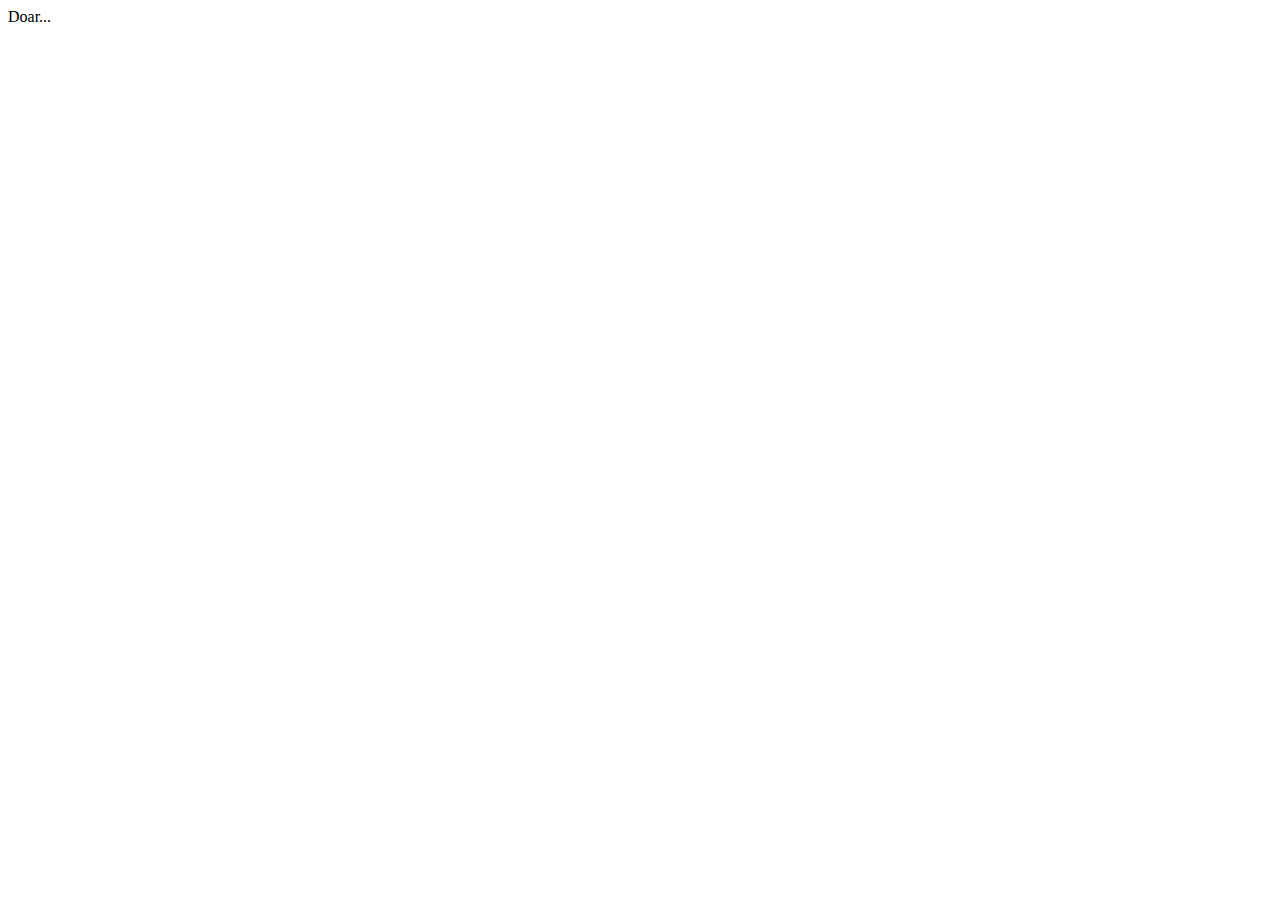
==== pages/donate/donate.html @ f825231b "add login page" ====
<!DOCTYPE html>
<html lang="en">
<head>
  <meta charset="UTF-8">
  <meta http-equiv="X-UA-Compatible" content="IE=edge">
  <meta name="viewport" content="width=device-width, initial-scale=1.0">
  <title>Document</title>
</head>
<body>
  Doar...
</body>
</html>
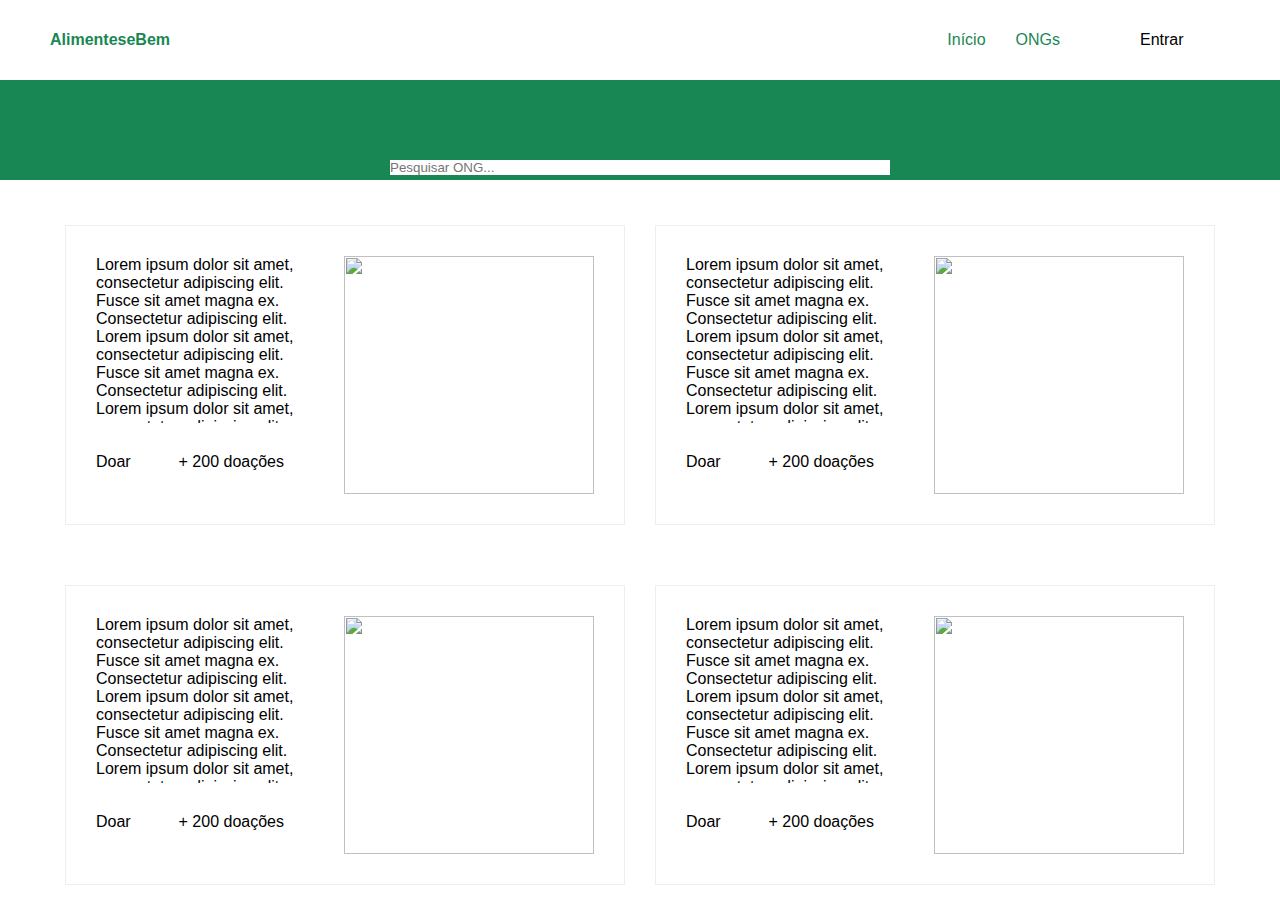
==== commit 8630ddd7: "add donate page" ====
--- a/pages/donate/donate.html
+++ b/pages/donate/donate.html
@@ -4,9 +4,152 @@
   <meta charset="UTF-8">
   <meta http-equiv="X-UA-Compatible" content="IE=edge">
   <meta name="viewport" content="width=device-width, initial-scale=1.0">
-  <title>Document</title>
+  <link href="https://cdn.jsdelivr.net/npm/bootstrap@5.1.3/dist/css/bootstrap.min.css" rel="stylesheet" integrity="sha384-1BmE4kWBq78iYhFldvKuhfTAU6auU8tT94WrHftjDbrCEXSU1oBoqyl2QvZ6jIW3" crossorigin="anonymous">
+  <link rel="stylesheet" href="../../styles.css">
+  <link rel="stylesheet" href="../../css/donate/donate.css">
+  <title>ONGs</title>
 </head>
 <body>
-  Doar...
+  <header>
+    <div class="header-container">
+      <div class="header-first-section">
+        <!-- <img src="./assests/logo.png" class="logo" alt="Linc Tech Logo"/> -->
+        <a href="../../index.html">
+          <p class="title">AlimenteseBem</p>
+        </a>
+      </div>
+      <div class="header-second-section">
+        <ul>
+          <li>
+            <a href="../../index.html">Início</a>
+          </li>
+          <li>
+            <a href="../donate/donate.html">ONGs</a>
+          </li>
+        </ul>
+        <a href="../onboarding/login.html" class="btn btn-success">Entrar</a>
+      </div>
+    </div>
+  </header>
+
+  <div class="donate-background"></div>
+  <div class="mb-3 search-input margin">
+    <input type="text" class="form-control" placeholder="Pesquisar ONG...">
+  </div>
+
+  <div class="donate-container margin grid-template-columns">
+    <div class="donate-container-section">
+      <div class="ong-first-section">
+        <div class="description">
+          <p>
+            Lorem ipsum dolor sit amet, consectetur adipiscing elit. Fusce sit amet magna ex. Consectetur adipiscing elit.
+            Lorem ipsum dolor sit amet, consectetur adipiscing elit. Fusce sit amet magna ex. Consectetur adipiscing elit.
+            Lorem ipsum dolor sit amet, consectetur adipiscing elit. Fusce sit amet magna ex. Consectetur adipiscing elit.
+            Lorem ipsum dolor sit amet, consectetur adipiscing elit. Fusce sit amet magna ex. Consectetur adipiscing elit.
+            Lorem ipsum dolor sit amet, consectetur adipiscing elit. Fusce sit amet magna ex. Consectetur adipiscing elit.
+          </p>
+        </div>
+
+        <div class="ong-section-bottom">
+          <div id="btn-donate">
+            <a href="#" class="btn btn-success">Doar</a>
+          </div>
+
+          <div class="donates">
+            <p>+ 200 doações</p>
+          </div>
+        </div>
+      </div>
+
+      <div class="ong-second-section">
+        <img src="../../assests/login-image.jpg" alt="">
+      </div>
+    </div>
+
+
+    <div class="donate-container-section">
+      <div class="ong-first-section">
+        <div class="description">
+          <p>
+            Lorem ipsum dolor sit amet, consectetur adipiscing elit. Fusce sit amet magna ex. Consectetur adipiscing elit.
+            Lorem ipsum dolor sit amet, consectetur adipiscing elit. Fusce sit amet magna ex. Consectetur adipiscing elit.
+            Lorem ipsum dolor sit amet, consectetur adipiscing elit. Fusce sit amet magna ex. Consectetur adipiscing elit.
+            Lorem ipsum dolor sit amet, consectetur adipiscing elit. Fusce sit amet magna ex. Consectetur adipiscing elit.
+            Lorem ipsum dolor sit amet, consectetur adipiscing elit. Fusce sit amet magna ex. Consectetur adipiscing elit.
+          </p>
+        </div>
+
+        <div class="ong-section-bottom">
+          <div id="btn-donate">
+            <a href="#" class="btn btn-success">Doar</a>
+          </div>
+
+          <div class="donates">
+            <p>+ 200 doações</p>
+          </div>
+        </div>
+      </div>
+
+      <div class="ong-second-section">
+        <img src="../../assests/login-image.jpg" alt="">
+      </div>
+    </div>
+
+    <div class="donate-container-section">
+      <div class="ong-first-section">
+        <div class="description">
+          <p>
+            Lorem ipsum dolor sit amet, consectetur adipiscing elit. Fusce sit amet magna ex. Consectetur adipiscing elit.
+            Lorem ipsum dolor sit amet, consectetur adipiscing elit. Fusce sit amet magna ex. Consectetur adipiscing elit.
+            Lorem ipsum dolor sit amet, consectetur adipiscing elit. Fusce sit amet magna ex. Consectetur adipiscing elit.
+            Lorem ipsum dolor sit amet, consectetur adipiscing elit. Fusce sit amet magna ex. Consectetur adipiscing elit.
+            Lorem ipsum dolor sit amet, consectetur adipiscing elit. Fusce sit amet magna ex. Consectetur adipiscing elit.
+          </p>
+        </div>
+
+        <div class="ong-section-bottom">
+          <div id="btn-donate">
+            <a href="#" class="btn btn-success">Doar</a>
+          </div>
+
+          <div class="donates">
+            <p>+ 200 doações</p>
+          </div>
+        </div>
+      </div>
+
+      <div class="ong-second-section">
+        <img src="../../assests/login-image.jpg" alt="">
+      </div>
+    </div>
+
+    <div class="donate-container-section">
+      <div class="ong-first-section">
+        <div class="description">
+          <p>
+            Lorem ipsum dolor sit amet, consectetur adipiscing elit. Fusce sit amet magna ex. Consectetur adipiscing elit.
+            Lorem ipsum dolor sit amet, consectetur adipiscing elit. Fusce sit amet magna ex. Consectetur adipiscing elit.
+            Lorem ipsum dolor sit amet, consectetur adipiscing elit. Fusce sit amet magna ex. Consectetur adipiscing elit.
+            Lorem ipsum dolor sit amet, consectetur adipiscing elit. Fusce sit amet magna ex. Consectetur adipiscing elit.
+            Lorem ipsum dolor sit amet, consectetur adipiscing elit. Fusce sit amet magna ex. Consectetur adipiscing elit.
+          </p>
+        </div>
+
+        <div class="ong-section-bottom">
+          <div id="btn-donate">
+            <a href="#" class="btn btn-success">Doar</a>
+          </div>
+
+          <div class="donates">
+            <p>+ 200 doações</p>
+          </div>
+        </div>
+      </div>
+
+      <div class="ong-second-section">
+        <img src="../../assests/login-image.jpg" alt="">
+      </div>
+    </div>
+  </div>
 </body>
 </html>--- a/styles.css
+++ b/styles.css
@@ -0,0 +1,97 @@
+/*Reset
+----------------------------------------------*/
+*,
+*:before,
+*:after {
+  margin: 0;
+  padding: 0;
+  box-sizing: border-box;
+  -webkit-box-sizing: border-box;
+}
+body {
+  font-family: "Montserrat", "Lato", "Open Sans", sans-serif;
+  font-size: inherit;
+}
+
+input,
+select,
+iframe,
+button {
+  border: none;
+  font-family: "Open Sans", sans-serif;
+}
+h1,
+h2,
+h3 {
+  margin: 0;
+  padding: 0;
+}
+a {
+  text-decoration: none;
+  color: black;
+}
+ol,
+ul {
+  list-style: none;
+}
+img {
+  max-width: 100%;
+  border: none;
+}
+
+header .btn-success {
+  width: 90px;
+}
+
+.margin {
+  margin: 0 50px;
+}
+
+.header-container {
+  display: flex;
+  justify-content: space-between;
+  margin: 0 50px;
+  height: 80px;
+}
+
+.title {
+  margin-left: 30px;
+  margin: auto;
+  color: #198754;
+  font-weight: bold;
+}
+
+.header-first-section {
+  display: flex;
+  align-items: center;
+}
+
+.logo {
+  height: 80px;
+  width: auto;
+  margin-right: 30px;
+}
+
+.header-second-section {
+  display: flex;
+  align-items: center;
+}
+
+.header-second-section ul {
+  display: flex;
+  margin: auto;
+  padding-right: 50px;
+}
+
+.header-second-section ul li {
+  margin-right: 30px;
+  color: #198754;
+}
+
+.header-second-section ul li a {
+  color: #198754;
+}
+
+.header-second-section ul li a:hover {
+  color: #198754;
+}
--- a/css/donate/donate.css
+++ b/css/donate/donate.css
@@ -0,0 +1,74 @@
+p {
+  margin: 0;
+}
+
+.donate-container-section {
+  max-height: 300px;
+}
+
+.donate-background {
+  background: #198754;
+  height: 100px;
+}
+
+.search-input {
+  position: relative;
+  bottom: 20px;
+  display: flex;
+  justify-content: center;
+}
+
+.search-input input {
+  /* width: 40%; */
+  width: 500px;
+}
+
+.donate-container-section {
+  border: 1px solid #eeeeee;
+  display: flex;
+  margin: 30px 15px;
+}
+
+.description {
+  max-height: 70%;
+  height: 100%;
+  overflow: auto;
+}
+
+.ong-first-section {
+  margin: 30px 0 30px 30px;
+}
+
+.ong-section-bottom {
+  display: flex;
+  justify-content: space-between;
+  margin: 30px 0;
+  align-items: center;
+}
+
+.donates {
+  display: flex;
+  align-items: center;
+  margin-right: 30px;
+}
+
+.ong-second-section {
+  max-width: 400px;
+  max-height: 300px;
+  margin: 30px;
+  min-width: 250px;
+}
+
+#btn-donate a.btn-success {
+  width: 100px;
+}
+
+.ong-second-section img {
+  width: 100%;
+  height: 100%;
+}
+
+.grid-template-columns {
+  display: grid;
+  grid-template-columns: 50% 50%;
+}
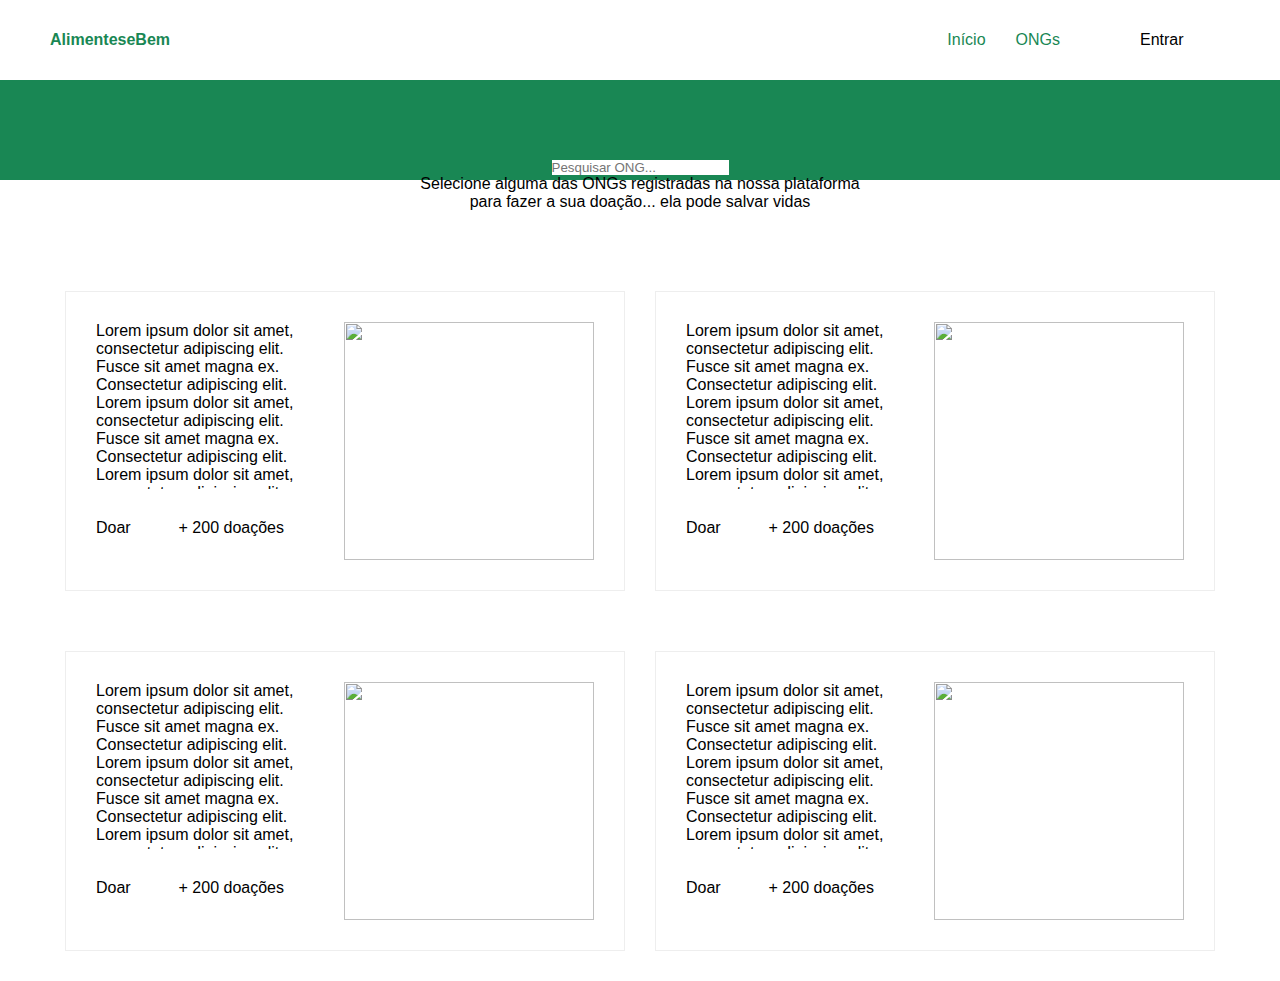
==== commit 69195b1a: "wip" ====
--- a/pages/donate/donate.html
+++ b/pages/donate/donate.html
@@ -33,8 +33,17 @@
   </header>
 
   <div class="donate-background"></div>
-  <div class="mb-3 search-input margin">
-    <input type="text" class="form-control" placeholder="Pesquisar ONG...">
+  <div class="search-input">
+    <div class="mb-3 margin search-input-container">
+      <input type="text" class="form-control" placeholder="Pesquisar ONG...">
+    </div>
+
+    <div class="search-input-subtitle">
+      <p>
+        Selecione alguma das ONGs registradas na nossa plataforma para
+        fazer a sua doação... ela pode salvar vidas
+      </p>
+    </div>
   </div>
 
   <div class="donate-container margin grid-template-columns">
--- a/css/donate/donate.css
+++ b/css/donate/donate.css
@@ -15,12 +15,22 @@
   position: relative;
   bottom: 20px;
   display: flex;
+  flex-direction: column;
+  justify-content: center;
+  align-items: center;
+}
+
+.search-input-container {
+  /* width: 40%; */
+  width: 500px;
+  display: flex;
   justify-content: center;
 }
 
-.search-input input {
-  /* width: 40%; */
-  width: 500px;
+.search-input-subtitle {
+  text-align: center;
+  max-width: 28rem;
+  margin-bottom: 30px;
 }
 
 .donate-container-section {
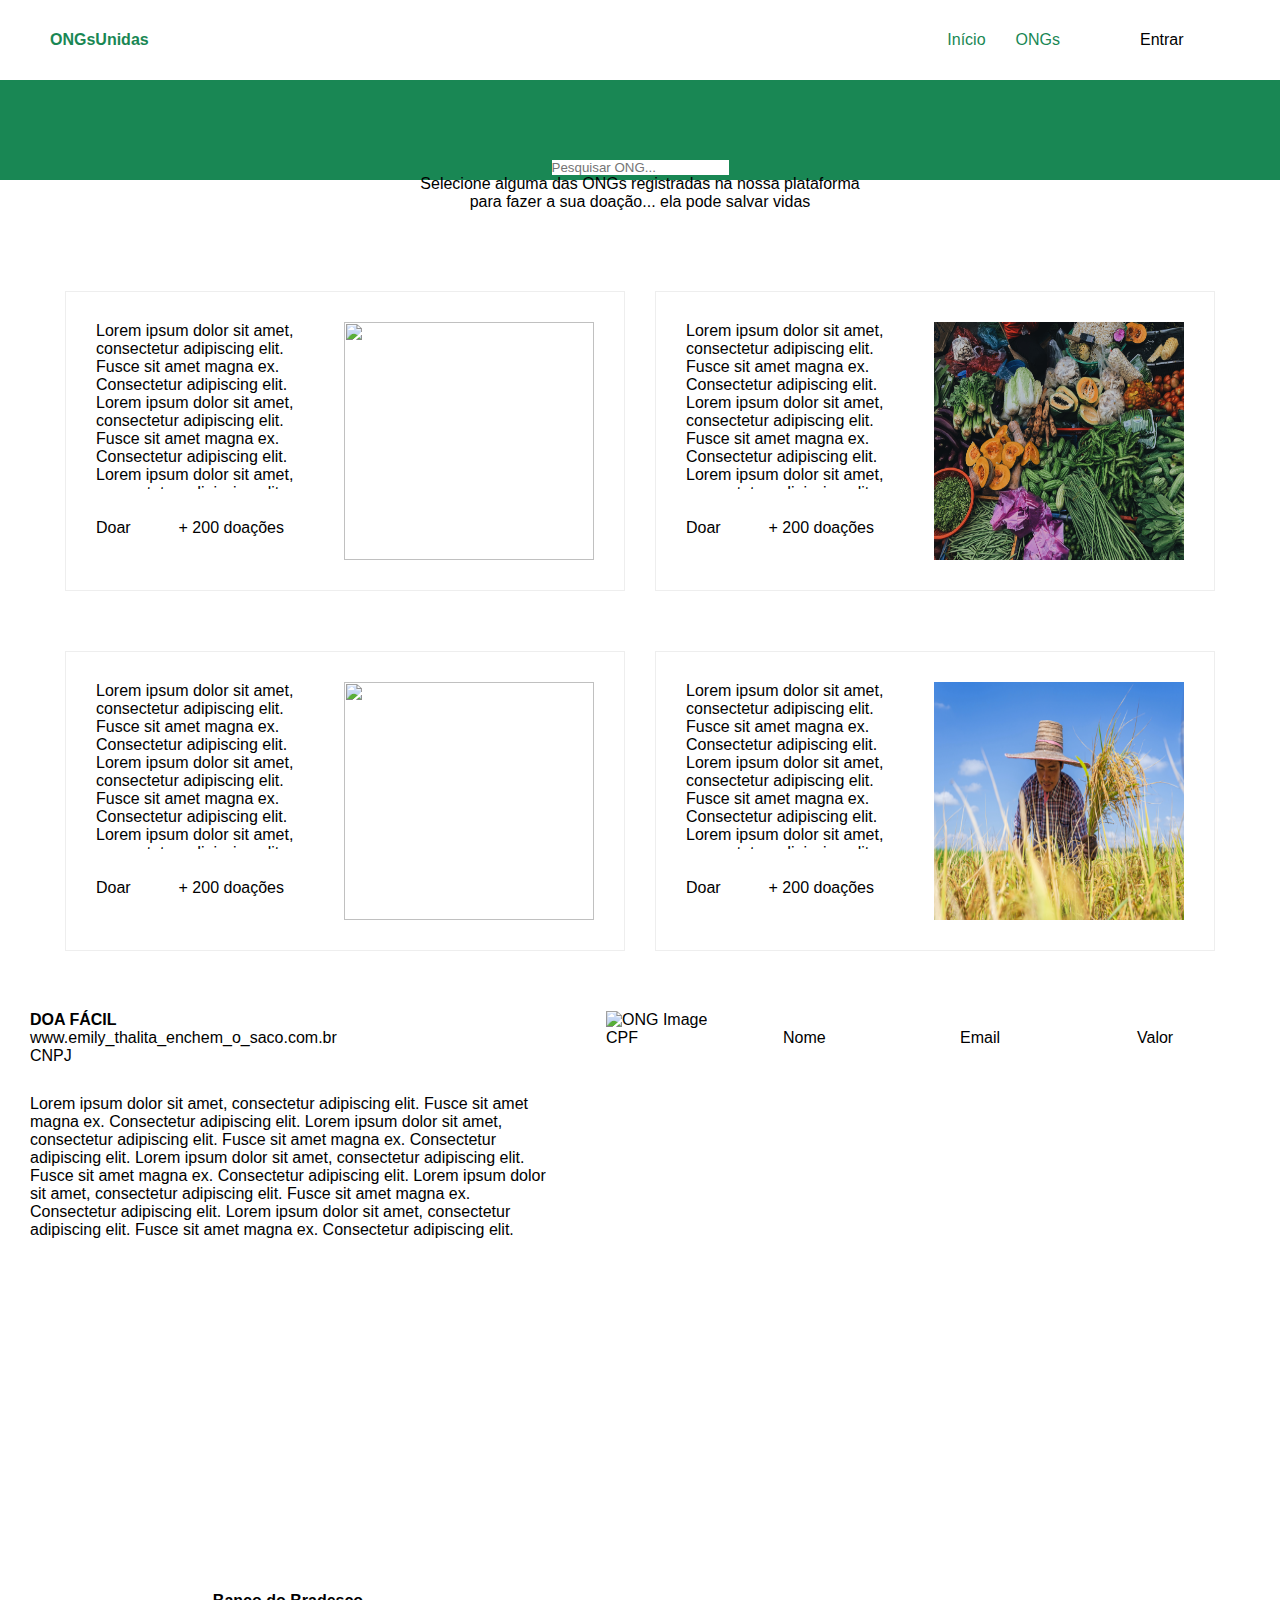
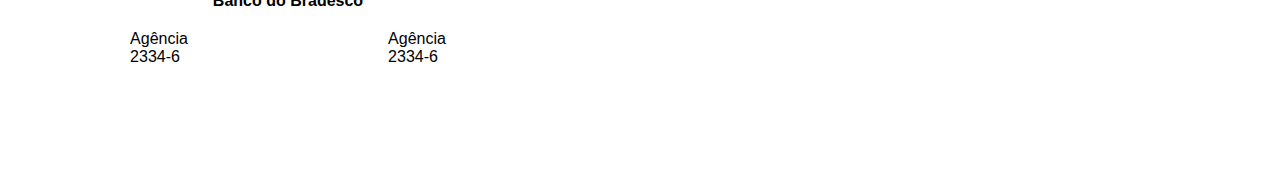
==== commit 46916ff4: "add modal" ====
--- a/pages/donate/donate.html
+++ b/pages/donate/donate.html
@@ -15,7 +15,8 @@
       <div class="header-first-section">
         <!-- <img src="./assests/logo.png" class="logo" alt="Linc Tech Logo"/> -->
         <a href="../../index.html">
-          <p class="title">AlimenteseBem</p>
+          <!-- <p class="title">AlimenteseBem</p> -->
+          <p class="title">ONGsUnidas</p>
         </a>
       </div>
       <div class="header-second-section">
@@ -61,6 +62,35 @@
 
         <div class="ong-section-bottom">
           <div id="btn-donate">
+            <a href="#" class="btn btn-success" data-bs-toggle="modal" data-bs-target="#exampleModal">Doar</a>
+          </div>
+
+          <div class="donates">
+            <p>+ 200 doações</p>
+          </div>
+        </div>
+      </div>
+
+      <div class="ong-second-section">
+        <img src="../../assests/login-image.jpg" alt="">
+      </div>
+    </div>
+
+
+    <div class="donate-container-section">
+      <div class="ong-first-section">
+        <div class="description">
+          <p>
+            Lorem ipsum dolor sit amet, consectetur adipiscing elit. Fusce sit amet magna ex. Consectetur adipiscing elit.
+            Lorem ipsum dolor sit amet, consectetur adipiscing elit. Fusce sit amet magna ex. Consectetur adipiscing elit.
+            Lorem ipsum dolor sit amet, consectetur adipiscing elit. Fusce sit amet magna ex. Consectetur adipiscing elit.
+            Lorem ipsum dolor sit amet, consectetur adipiscing elit. Fusce sit amet magna ex. Consectetur adipiscing elit.
+            Lorem ipsum dolor sit amet, consectetur adipiscing elit. Fusce sit amet magna ex. Consectetur adipiscing elit.
+          </p>
+        </div>
+
+        <div class="ong-section-bottom">
+          <div id="btn-donate">
             <a href="#" class="btn btn-success">Doar</a>
           </div>
 
@@ -71,10 +101,9 @@
       </div>
 
       <div class="ong-second-section">
-        <img src="../../assests/login-image.jpg" alt="">
-      </div>
-    </div>
-
+        <img src="../../assests/login-image2.jpg" alt="">
+      </div>
+    </div>
 
     <div class="donate-container-section">
       <div class="ong-first-section">
@@ -100,7 +129,7 @@
       </div>
 
       <div class="ong-second-section">
-        <img src="../../assests/login-image.jpg" alt="">
+        <img src="../../assests/login-image3.jpg" alt="">
       </div>
     </div>
 
@@ -128,37 +157,83 @@
       </div>
 
       <div class="ong-second-section">
-        <img src="../../assests/login-image.jpg" alt="">
-      </div>
-    </div>
-
-    <div class="donate-container-section">
-      <div class="ong-first-section">
-        <div class="description">
-          <p>
-            Lorem ipsum dolor sit amet, consectetur adipiscing elit. Fusce sit amet magna ex. Consectetur adipiscing elit.
-            Lorem ipsum dolor sit amet, consectetur adipiscing elit. Fusce sit amet magna ex. Consectetur adipiscing elit.
-            Lorem ipsum dolor sit amet, consectetur adipiscing elit. Fusce sit amet magna ex. Consectetur adipiscing elit.
-            Lorem ipsum dolor sit amet, consectetur adipiscing elit. Fusce sit amet magna ex. Consectetur adipiscing elit.
-            Lorem ipsum dolor sit amet, consectetur adipiscing elit. Fusce sit amet magna ex. Consectetur adipiscing elit.
-          </p>
-        </div>
-
-        <div class="ong-section-bottom">
-          <div id="btn-donate">
-            <a href="#" class="btn btn-success">Doar</a>
-          </div>
-
-          <div class="donates">
-            <p>+ 200 doações</p>
-          </div>
-        </div>
-      </div>
-
-      <div class="ong-second-section">
-        <img src="../../assests/login-image.jpg" alt="">
+        <img src="../../assests/login-image4.jpg" alt="">
       </div>
     </div>
   </div>
+  <!-- Modal -->
+  <div class="modal fade" id="exampleModal" tabindex="-1" aria-labelledby="exampleModalLabel" aria-hidden="true">
+    <div class="modal-dialog modal-xl">
+      <div class="modal-content">
+        <div class="modal-body">
+          <div class="ong-colums">
+            <div class="ong-modal-header">
+              <h4>DOA FÁCIL</h4>
+              <div>
+                <a href="#">www.emily_thalita_enchem_o_saco.com.br</a>
+              </div>
+              <p>CNPJ</p>
+            </div>
+
+            <div class="ong-modal-footer">
+              <p class="ong-modal-description">
+                Lorem ipsum dolor sit amet, consectetur adipiscing elit. Fusce sit amet magna ex. Consectetur adipiscing elit.
+                Lorem ipsum dolor sit amet, consectetur adipiscing elit. Fusce sit amet magna ex. Consectetur adipiscing elit.
+                Lorem ipsum dolor sit amet, consectetur adipiscing elit. Fusce sit amet magna ex. Consectetur adipiscing elit.
+                Lorem ipsum dolor sit amet, consectetur adipiscing elit. Fusce sit amet magna ex. Consectetur adipiscing elit.
+                Lorem ipsum dolor sit amet, consectetur adipiscing elit. Fusce sit amet magna ex. Consectetur adipiscing elit.
+              </p>
+              <div>
+                <p class="bank-title">Banco do Bradesco</p>
+                <div class="bank-data">
+                  <div>
+                    <p>Agência</p>
+                    <p>2334-6</p>
+                  </div>
+                  <div>
+                    <p>Agência</p>
+                    <p>2334-6</p>
+                  </div>
+                </div>
+              </div>
+            </div>
+          </div>
+
+          <div class="ong-colums">
+            <div>
+              <img src="../../assests/login-image.jpg" alt="ONG Image" class="" />
+            </div>
+            <form class="row g-3 ong-form">
+              <div class="col-auto">
+                <label for="donatorCpf" class="form-label">CPF</label>
+                <input type="number" class="form-control" id="donatorCpf">
+              </div>
+              <div class="col-auto">
+                <label for="donatorName" class="form-label">Nome</label>
+                <input type="text" class="form-control" id="donatorName">
+              </div>
+              <div class="col-auto">
+                <label for="donatorEmail" class="form-label">Email</label>
+                <input type="email" class="form-control" id="donatorEmail">
+              </div>
+              <div class="col-auto">
+                <label for="donationValue" class="form-label">Valor</label>
+                <input type="number" class="form-control" id="donationValue">
+              </div>
+              <div class="col-auto">
+                <button type="submit" class="btn btn-success">Confirmar doação</button>
+              </div>
+            </form>
+          </div>
+        </div>
+        <!-- <div class="modal-footer">
+          <button type="button" class="btn btn-success">Save changes</button>
+        </div> -->
+      </div>
+    </div>
+  </div>
+
+  <script src="https://cdn.jsdelivr.net/npm/@popperjs/core@2.10.2/dist/umd/popper.min.js" integrity="sha384-7+zCNj/IqJ95wo16oMtfsKbZ9ccEh31eOz1HGyDuCQ6wgnyJNSYdrPa03rtR1zdB" crossorigin="anonymous"></script>
+  <script src="https://cdn.jsdelivr.net/npm/bootstrap@5.1.3/dist/js/bootstrap.min.js" integrity="sha384-QJHtvGhmr9XOIpI6YVutG+2QOK9T+ZnN4kzFN1RtK3zEFEIsxhlmWl5/YESvpZ13" crossorigin="anonymous"></script>
 </body>
 </html>--- a/css/donate/donate.css
+++ b/css/donate/donate.css
@@ -4,6 +4,9 @@
 
 .donate-container-section {
   max-height: 300px;
+  border: 1px solid #eeeeee;
+  display: flex;
+  margin: 30px 15px;
 }
 
 .donate-background {
@@ -31,12 +34,6 @@
   text-align: center;
   max-width: 28rem;
   margin-bottom: 30px;
-}
-
-.donate-container-section {
-  border: 1px solid #eeeeee;
-  display: flex;
-  margin: 30px 15px;
 }
 
 .description {
@@ -82,3 +79,51 @@
   display: grid;
   grid-template-columns: 50% 50%;
 }
+
+.ong-form {
+  margin: 0;
+  display: flex;
+  justify-content: space-between;
+}
+
+.modal-body {
+  height: 81vh;
+  display: grid;
+  grid-template-columns: 45% 55%;
+  margin: 30px 0;
+}
+
+.ong-colums {
+  margin: 0 30px;
+}
+
+.ong-modal-header {
+  /* height: 30%; */
+  display: flex;
+  flex-direction: column;
+  justify-content: space-between;
+  margin: 0 0 30px;
+}
+
+.ong-modal-footer {
+  height: 78.3%;
+  display: flex;
+  flex-direction: column;
+  justify-content: space-between;
+}
+
+.bank-data {
+  display: flex;
+  justify-content: space-around;
+}
+
+.bank-title {
+  text-align: center;
+  margin-bottom: 20px;
+  font-weight: bold;
+}
+
+.ong-modal-description {
+  height: 100%;
+  overflow: auto;
+}
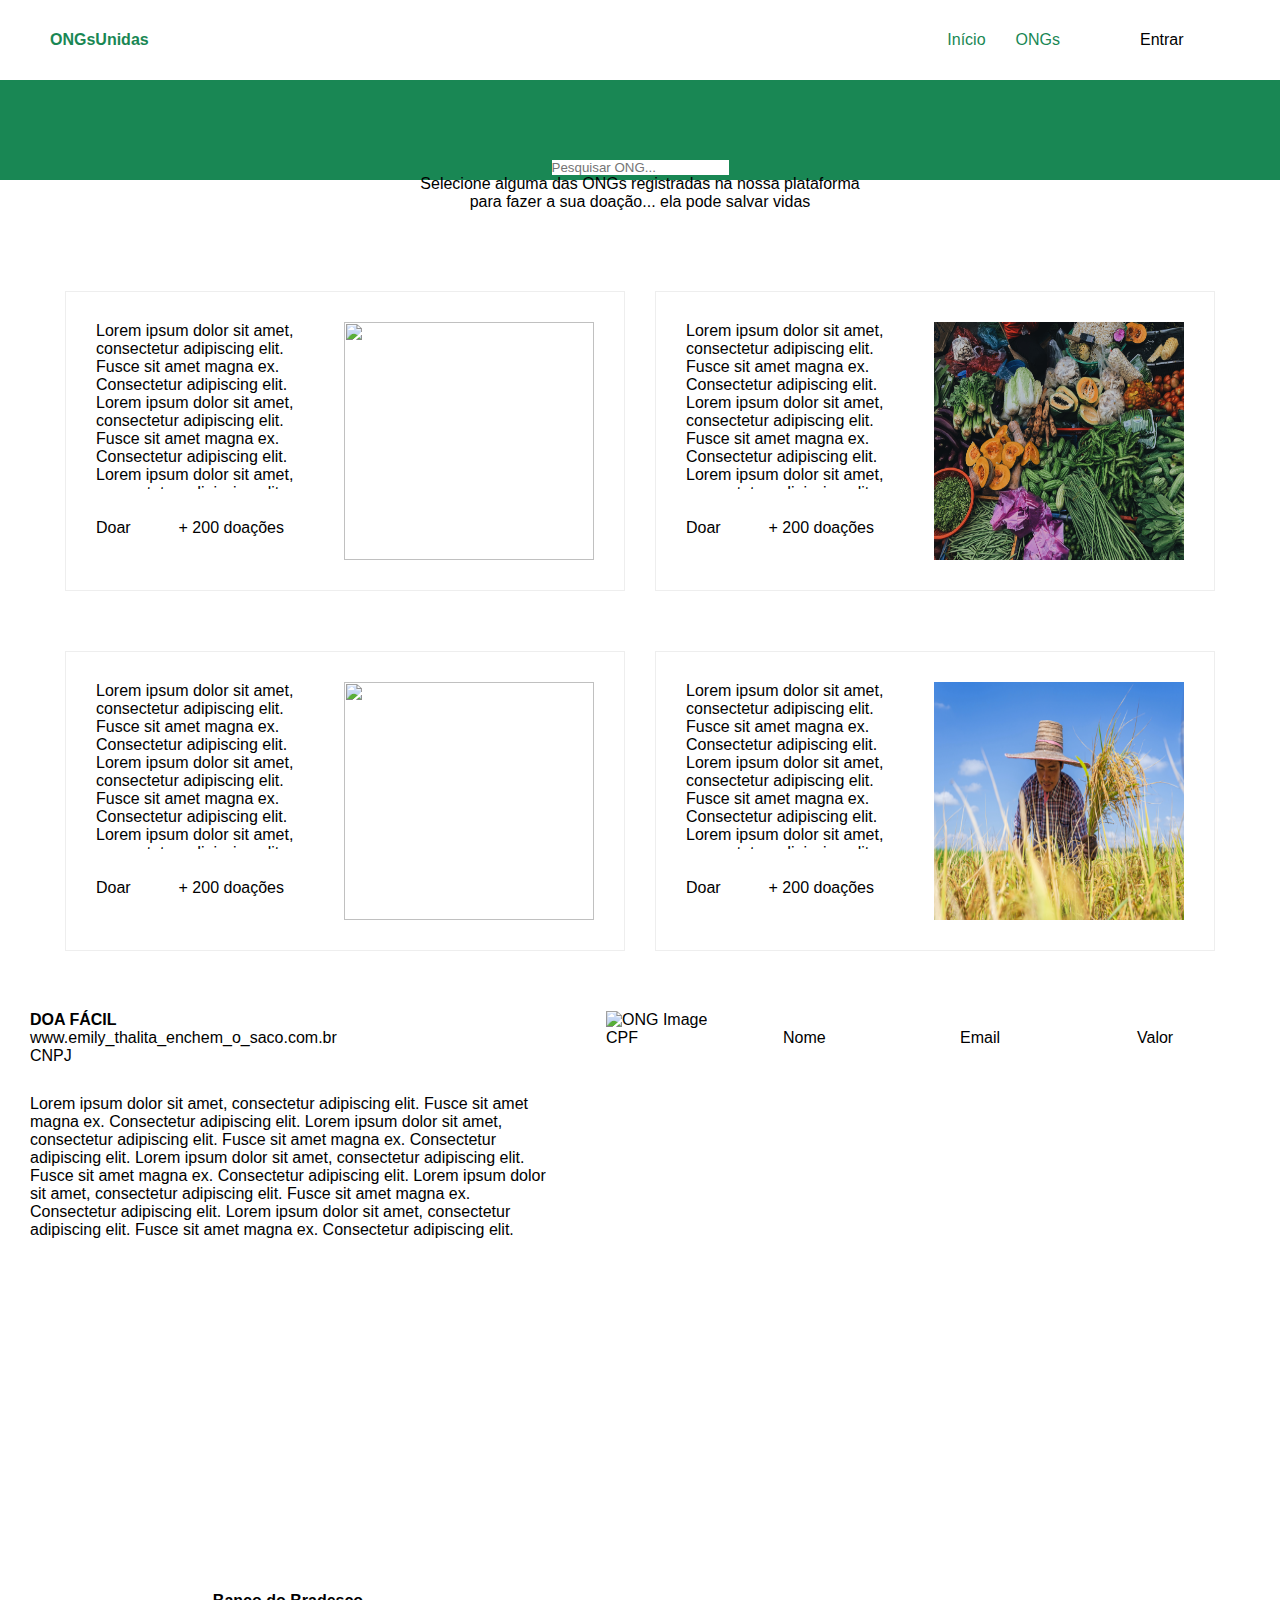
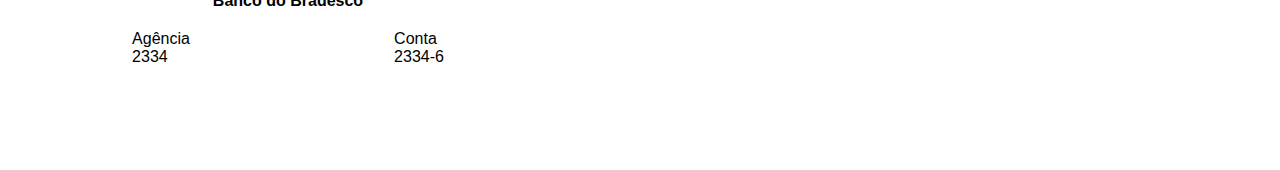
==== commit 74ddf225: "add settings page" ====
--- a/pages/donate/donate.html
+++ b/pages/donate/donate.html
@@ -188,10 +188,10 @@
                 <div class="bank-data">
                   <div>
                     <p>Agência</p>
-                    <p>2334-6</p>
+                    <p>2334</p>
                   </div>
                   <div>
-                    <p>Agência</p>
+                    <p>Conta</p>
                     <p>2334-6</p>
                   </div>
                 </div>
